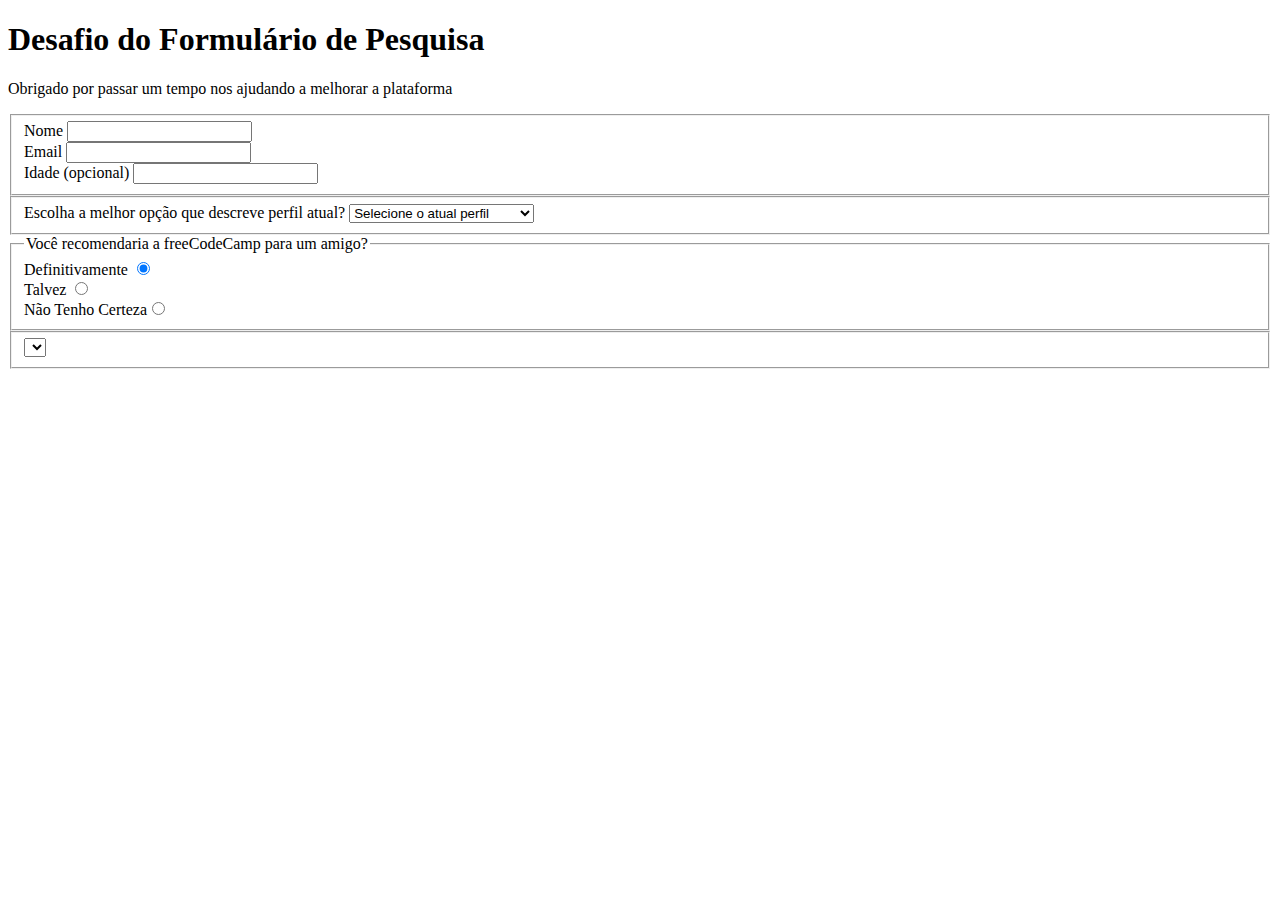
==== teste1.html @ 3c2c8eee "teste1" ====
<!DOCTYPE html>
<html lang="en">
<head>
    <meta charset="UTF-8">
    <meta name="viewport" content="width=device-width, initial-scale=1.0">
    <title>Document</title>
    <link rel="stylesheet" href="estilo.css">
</head>
<body>
    <h1>Desafio do Formulário de Pesquisa</h1>
    <p>Obrigado por passar um tempo nos ajudando a melhorar a plataforma</p>

    <fieldset>
        <label for="nome">Nome <input id="nome" type="text"> </label>
        <label for="email">Email <input id="email" type="email"> </label>
        <label for="idade">Idade (opcional) <input id="idade" type="number"> </label>
    </fieldset>
        

    <fieldset>
        <label for="">
            Escolha a melhor opção que descreve perfil atual?
            <select>
                <option value="">Selecione o atual perfil</option>
                <option value="">Estudante</option>
                <option value="">Trabalho em tempo integral</option>
                <option value="">Líder em tempo integral</option>
                <option value="">Prefiro não dizer</option>
                <option value="">Outro</option>
            </select>
        </label>
    </fieldset>


    <fieldset>
        <legend>Você recomendaria a freeCodeCamp para um amigo?</legend>
        <label for="">Definitivamente <input name="" type="radio" checked> </label>
        <label for="">Talvez <input name="" type="radio"> </label>
        <label for="">Não Tenho Certeza<input name="" type="radio"> </label>
    </fieldset>


    <fieldset>
        <label for="">
            <select name="" id="">
                <option value=""></option>
                <option value=""></option>
                <option value=""></option>
                <option value=""></option>
                <option value=""></option>

            </select>
        </label>
    </fieldset>
</body>
</html>
---- estilo.css ----
@charset "UTF-8";

label {
    display: block;
}
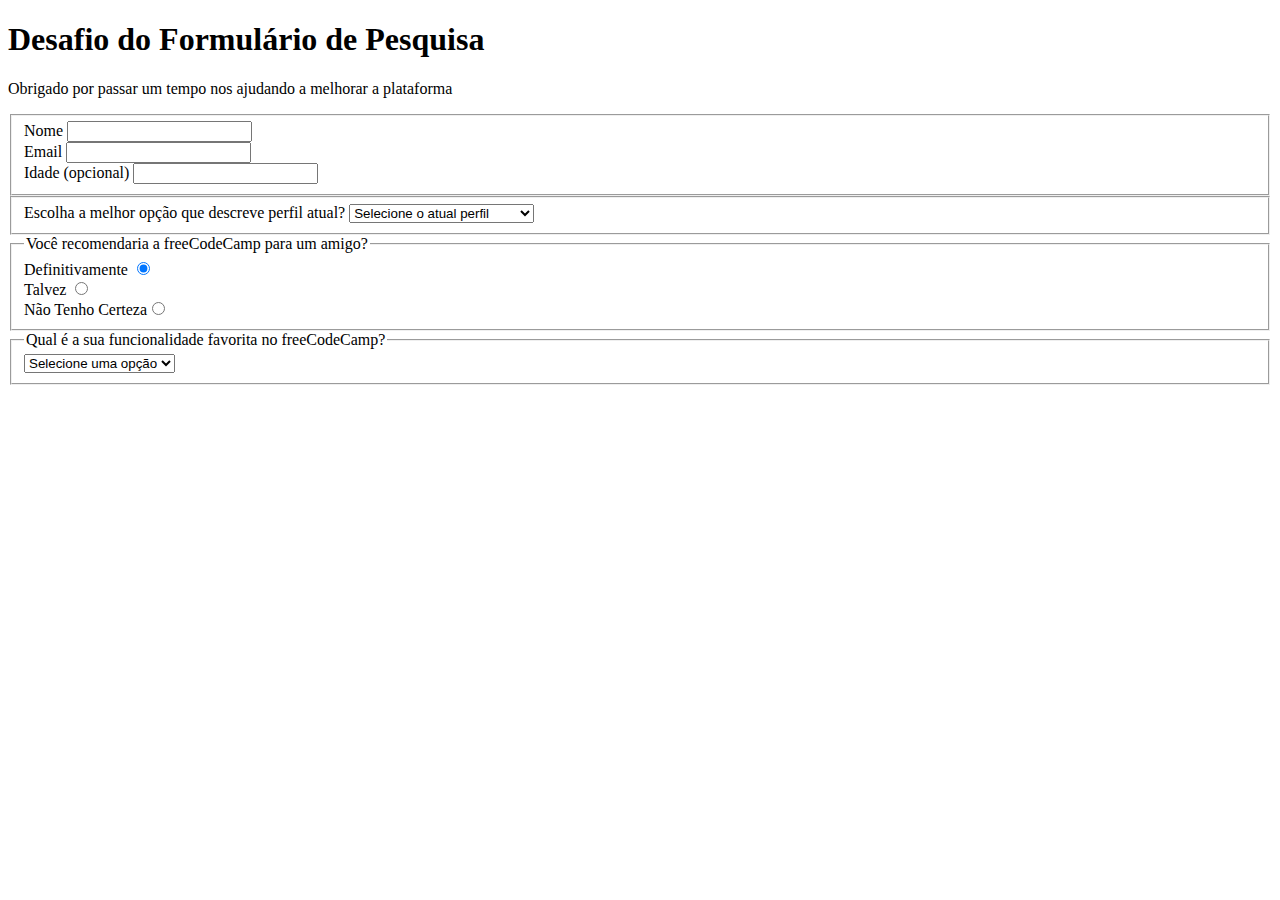
==== commit 26cbba18: "Update teste1.html" ====
--- a/teste1.html
+++ b/teste1.html
@@ -41,13 +41,14 @@
 
 
     <fieldset>
+        <legend>Qual é a sua funcionalidade favorita no freeCodeCamp?</legend>
         <label for="">
             <select name="" id="">
-                <option value=""></option>
-                <option value=""></option>
-                <option value=""></option>
-                <option value=""></option>
-                <option value=""></option>
+                <option value="">Selecione uma opção</option>
+                <option value="">Desafios</option>
+                <option value="">Projetos</option>
+                <option value="">Comunidade</option>
+                <option value="">Código Aberto</option>
 
             </select>
         </label>
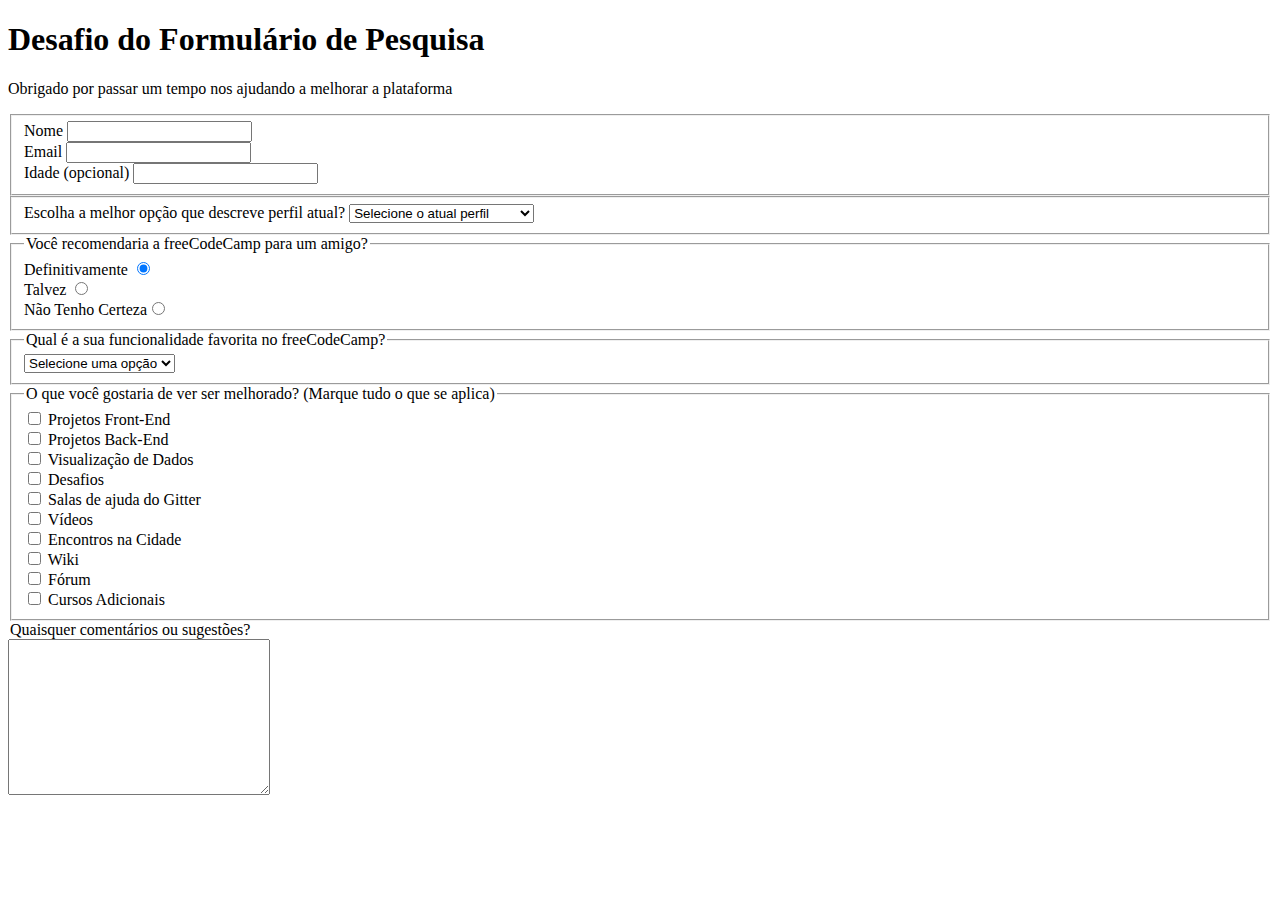
==== commit b3dbfd93: "Update teste1.html" ====
--- a/teste1.html
+++ b/teste1.html
@@ -10,48 +10,60 @@
     <h1>Desafio do Formulário de Pesquisa</h1>
     <p>Obrigado por passar um tempo nos ajudando a melhorar a plataforma</p>
 
-    <fieldset>
-        <label for="nome">Nome <input id="nome" type="text"> </label>
-        <label for="email">Email <input id="email" type="email"> </label>
-        <label for="idade">Idade (opcional) <input id="idade" type="number"> </label>
-    </fieldset>
+    <form action="">
+        <fieldset>
+            <label for="nome">Nome <input id="nome" type="text"> </label>
+            <label for="email">Email <input id="email" type="email"> </label>
+            <label for="idade">Idade (opcional) <input id="idade" type="number"> </label>
+        </fieldset>
         
-
-    <fieldset>
-        <label for="">
-            Escolha a melhor opção que descreve perfil atual?
-            <select>
-                <option value="">Selecione o atual perfil</option>
-                <option value="">Estudante</option>
-                <option value="">Trabalho em tempo integral</option>
-                <option value="">Líder em tempo integral</option>
-                <option value="">Prefiro não dizer</option>
-                <option value="">Outro</option>
-            </select>
+        <fieldset>
+            <label for="">
+                Escolha a melhor opção que descreve perfil atual?
+                <select>
+                    <option value="">Selecione o atual perfil</option>
+                    <option value="">Estudante</option>
+                    <option value="">Trabalho em tempo integral</option>
+                    <option value="">Líder em tempo integral</option>
+                    <option value="">Prefiro não dizer</option>
+                    <option value="">Outro</option>
+                </select>
+            </label>
+        </fieldset>
+        <fieldset>
+            <legend>Você recomendaria a freeCodeCamp para um amigo?</legend>
+            <label for="">Definitivamente <input name="" type="radio" checked> </label>
+            <label for="">Talvez <input name="" type="radio"> </label>
+            <label for="">Não Tenho Certeza<input name="" type="radio"> </label>
+        </fieldset>
+        <fieldset>
+            <legend>Qual é a sua funcionalidade favorita no freeCodeCamp?</legend>
+            <label for="">
+                <select name="" id="">
+                    <option value="">Selecione uma opção</option>
+                    <option value="">Desafios</option>
+                    <option value="">Projetos</option>
+                    <option value="">Comunidade</option>
+                    <option value="">Código Aberto</option>
+                </select>
+            </label>
+        </fieldset>
+        <fieldset>
+            <legend>O que você gostaria de ver ser melhorado? (Marque tudo o que se aplica)</legend>
+            <input type="checkbox"> Projetos Front-End<label for=""></label>
+            <input type="checkbox"> Projetos Back-End<label for=""></label>
+            <input type="checkbox"> Visualização de Dados<label for=""></label>
+            <input type="checkbox"> Desafios<label for=""></label>
+            <input type="checkbox"> Salas de ajuda do Gitter<label for=""></label>
+            <input type="checkbox"> Vídeos<label for=""></label>
+            <input type="checkbox"> Encontros na Cidade<label for=""></label>
+            <input type="checkbox"> Wiki<label for=""></label>
+            <input type="checkbox"> Fórum<label for=""></label>
+            <input type="checkbox"> Cursos Adicionais<label for=""></label>
+        </fieldset>
+        <label for=""> <legend>Quaisquer comentários ou sugestões?</legend>
+            <textarea name="" id="" cols="30" rows="10"></textarea>
         </label>
-    </fieldset>
-
-
-    <fieldset>
-        <legend>Você recomendaria a freeCodeCamp para um amigo?</legend>
-        <label for="">Definitivamente <input name="" type="radio" checked> </label>
-        <label for="">Talvez <input name="" type="radio"> </label>
-        <label for="">Não Tenho Certeza<input name="" type="radio"> </label>
-    </fieldset>
-
-
-    <fieldset>
-        <legend>Qual é a sua funcionalidade favorita no freeCodeCamp?</legend>
-        <label for="">
-            <select name="" id="">
-                <option value="">Selecione uma opção</option>
-                <option value="">Desafios</option>
-                <option value="">Projetos</option>
-                <option value="">Comunidade</option>
-                <option value="">Código Aberto</option>
-
-            </select>
-        </label>
-    </fieldset>
+    </form>
 </body>
 </html>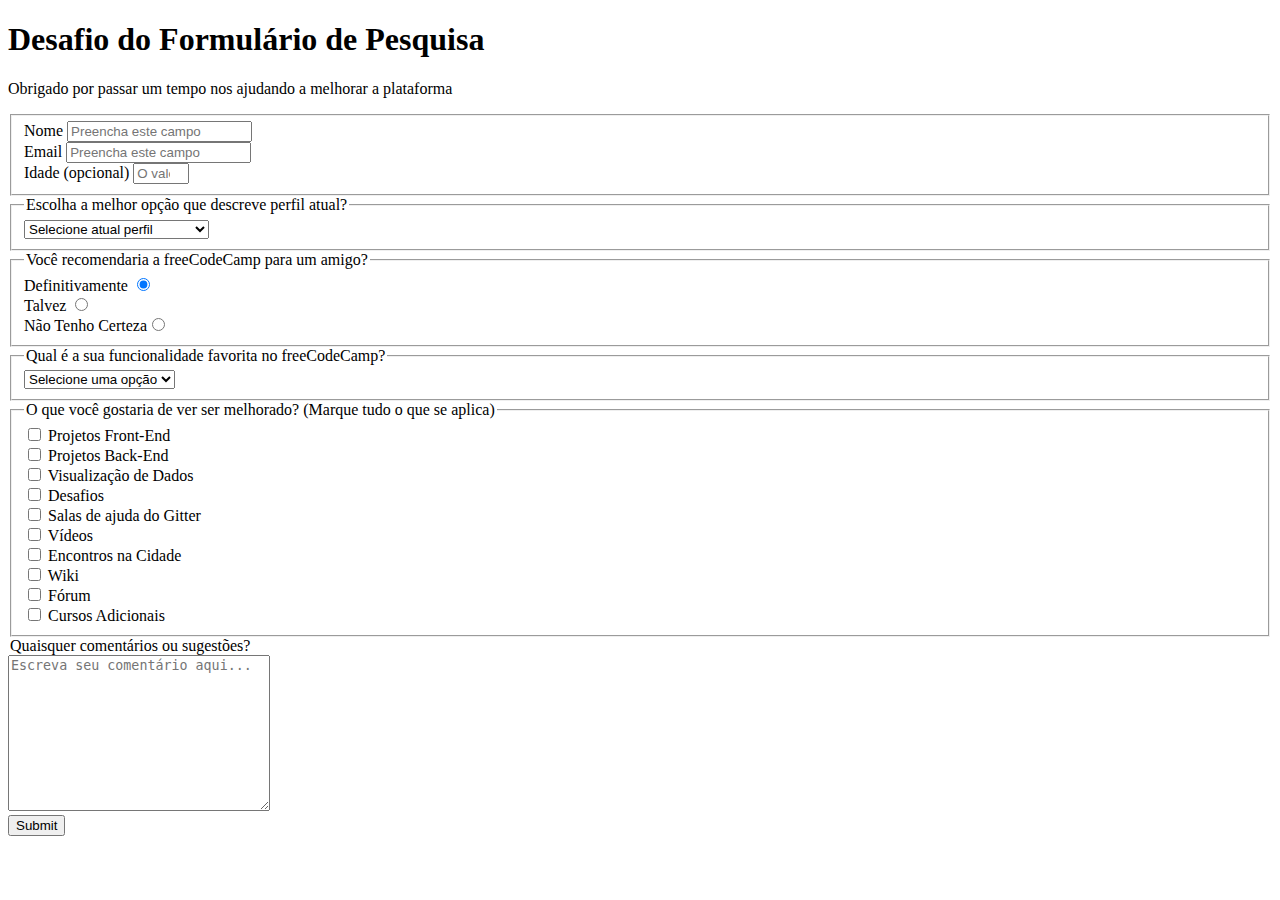
==== commit 183f399f: "Update teste1.html" ====
--- a/teste1.html
+++ b/teste1.html
@@ -3,30 +3,31 @@
 <head>
     <meta charset="UTF-8">
     <meta name="viewport" content="width=device-width, initial-scale=1.0">
-    <title>Document</title>
+    <title>Formulário de Pesquisa</title>
     <link rel="stylesheet" href="estilo.css">
 </head>
 <body>
-    <h1>Desafio do Formulário de Pesquisa</h1>
-    <p>Obrigado por passar um tempo nos ajudando a melhorar a plataforma</p>
+    <h1 id="principal">Desafio do Formulário de Pesquisa</h1>
+    <p id="p-um">Obrigado por passar um tempo nos ajudando a melhorar a plataforma</p>
 
-    <form action="">
+    <form action="" id="formulario-pesquisa">
         <fieldset>
-            <label for="nome">Nome <input id="nome" type="text"> </label>
-            <label for="email">Email <input id="email" type="email"> </label>
-            <label for="idade">Idade (opcional) <input id="idade" type="number"> </label>
+            <label for="nome" id="nome-label">Nome <input id="nome" name="nome" type="text" placeholder="Preencha este campo" required> </label>
+            <label for="email" id="email-label">Email <input id="email" name="email" type="email" placeholder="Preencha este campo" required> </label>
+            <label for="idade" id="idade-label">Idade (opcional) <input id="idade" name="idade" type="number" min="10" max="99" placeholder="O valor deve ser entre 10 e 99" required> </label>
         </fieldset>
         
         <fieldset>
-            <label for="">
-                Escolha a melhor opção que descreve perfil atual?
-                <select>
-                    <option value="">Selecione o atual perfil</option>
-                    <option value="">Estudante</option>
-                    <option value="">Trabalho em tempo integral</option>
-                    <option value="">Líder em tempo integral</option>
-                    <option value="">Prefiro não dizer</option>
-                    <option value="">Outro</option>
+            <legend>Escolha a melhor opção que descreve perfil atual?</legend>
+            <label for="perfil">
+                
+                <select name="perfil" id="perfil">
+                    <option value="">Selecione  atual perfil</option>
+                    <option value="1">Estudante</option>
+                    <option value="2">Trabalho em tempo integral</option>
+                    <option value="3">Líder em tempo integral</option>
+                    <option value="4">Prefiro não dizer</option>
+                    <option value="5">Outro</option>
                 </select>
             </label>
         </fieldset>
@@ -38,13 +39,13 @@
         </fieldset>
         <fieldset>
             <legend>Qual é a sua funcionalidade favorita no freeCodeCamp?</legend>
-            <label for="">
-                <select name="" id="">
+            <label for="funcionalidade">
+                <select name="funcionalidade" id="funcionalidade">
                     <option value="">Selecione uma opção</option>
-                    <option value="">Desafios</option>
-                    <option value="">Projetos</option>
-                    <option value="">Comunidade</option>
-                    <option value="">Código Aberto</option>
+                    <option value="1">Desafios</option>
+                    <option value="2">Projetos</option>
+                    <option value="3">Comunidade</option>
+                    <option value="4">Código Aberto</option>
                 </select>
             </label>
         </fieldset>
@@ -62,8 +63,10 @@
             <input type="checkbox"> Cursos Adicionais<label for=""></label>
         </fieldset>
         <label for=""> <legend>Quaisquer comentários ou sugestões?</legend>
-            <textarea name="" id="" cols="30" rows="10"></textarea>
+            <textarea name="" id="" cols="30" rows="10" placeholder="Escreva seu comentário aqui..."></textarea>
         </label>
+
+        <input type="submit" id="enviar" name="enviar">
     </form>
 </body>
 </html>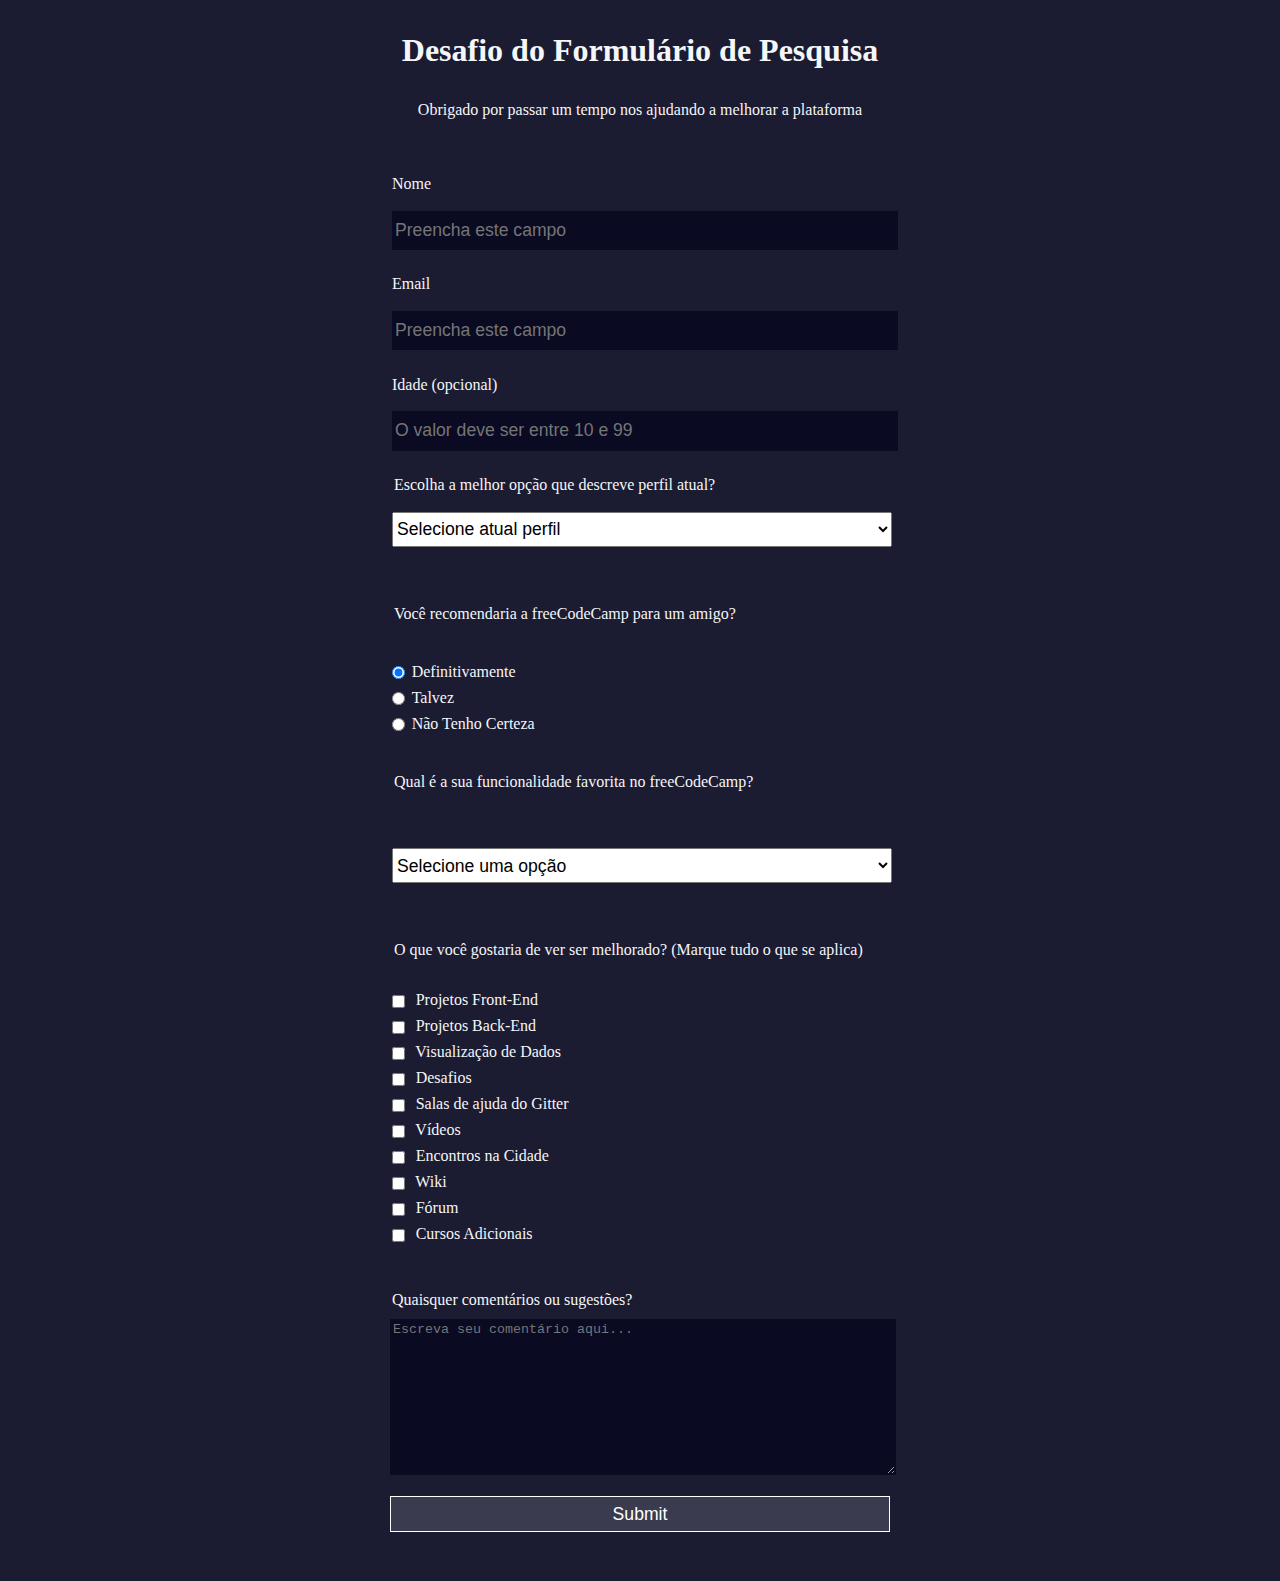
==== commit edd4b893: "s" ====
--- a/teste1.html
+++ b/teste1.html
@@ -7,20 +7,19 @@
     <link rel="stylesheet" href="estilo.css">
 </head>
 <body>
-    <h1 id="principal">Desafio do Formulário de Pesquisa</h1>
-    <p id="p-um">Obrigado por passar um tempo nos ajudando a melhorar a plataforma</p>
+    <h1 id="titulo">Desafio do Formulário de Pesquisa</h1>
+    <p id="descricao">Obrigado por passar um tempo nos ajudando a melhorar a plataforma</p>
 
     <form action="" id="formulario-pesquisa">
         <fieldset>
             <label for="nome" id="nome-label">Nome <input id="nome" name="nome" type="text" placeholder="Preencha este campo" required> </label>
             <label for="email" id="email-label">Email <input id="email" name="email" type="email" placeholder="Preencha este campo" required> </label>
             <label for="idade" id="idade-label">Idade (opcional) <input id="idade" name="idade" type="number" min="10" max="99" placeholder="O valor deve ser entre 10 e 99" required> </label>
-        </fieldset>
-        
-        <fieldset>
-            <legend>Escolha a melhor opção que descreve perfil atual?</legend>
+
+
+            
             <label for="perfil">
-                
+                <legend>Escolha a melhor opção que descreve perfil atual?</legend>
                 <select name="perfil" id="perfil">
                     <option value="">Selecione  atual perfil</option>
                     <option value="1">Estudante</option>
@@ -31,12 +30,14 @@
                 </select>
             </label>
         </fieldset>
+        
         <fieldset>
             <legend>Você recomendaria a freeCodeCamp para um amigo?</legend>
-            <label for="">Definitivamente <input name="" type="radio" checked> </label>
-            <label for="">Talvez <input name="" type="radio"> </label>
-            <label for="">Não Tenho Certeza<input name="" type="radio"> </label>
+            <label for="definitivamente" ><input id="definitivamente" name="escolha" type="radio" class="inline" checked>Definitivamente </label>
+            <label for="talvez"><input id="talvez" value="talvez" name="escolha" type="radio" class="inline">Talvez  </label>
+            <label for="improvavel"><input id="improvavel" name="escolha" value="improvavel" type="radio" class="inline">Não Tenho Certeza </label>
         </fieldset>
+
         <fieldset>
             <legend>Qual é a sua funcionalidade favorita no freeCodeCamp?</legend>
             <label for="funcionalidade">
@@ -49,19 +50,21 @@
                 </select>
             </label>
         </fieldset>
+
         <fieldset>
             <legend>O que você gostaria de ver ser melhorado? (Marque tudo o que se aplica)</legend>
-            <input type="checkbox"> Projetos Front-End<label for=""></label>
-            <input type="checkbox"> Projetos Back-End<label for=""></label>
-            <input type="checkbox"> Visualização de Dados<label for=""></label>
-            <input type="checkbox"> Desafios<label for=""></label>
-            <input type="checkbox"> Salas de ajuda do Gitter<label for=""></label>
-            <input type="checkbox"> Vídeos<label for=""></label>
-            <input type="checkbox"> Encontros na Cidade<label for=""></label>
-            <input type="checkbox"> Wiki<label for=""></label>
-            <input type="checkbox"> Fórum<label for=""></label>
-            <input type="checkbox"> Cursos Adicionais<label for=""></label>
+            <input type="checkbox" class="inline"> Projetos Front-End<label for=""></label>
+            <input type="checkbox" class="inline" value="back-end"> Projetos Back-End<label for="back-end"></label>
+            <input type="checkbox" class="inline"> Visualização de Dados<label for=""></label>
+            <input type="checkbox" class="inline"> Desafios<label for=""></label>
+            <input type="checkbox" class="inline"> Salas de ajuda do Gitter<label for=""></label>
+            <input type="checkbox" class="inline"> Vídeos<label for=""></label>
+            <input type="checkbox" class="inline"> Encontros na Cidade<label for=""></label>
+            <input type="checkbox" class="inline"> Wiki<label for=""></label>
+            <input type="checkbox" class="inline"> Fórum<label for=""></label>
+            <input type="checkbox" class="inline"> Cursos Adicionais<label for=""></label>
         </fieldset>
+
         <label for=""> <legend>Quaisquer comentários ou sugestões?</legend>
             <textarea name="" id="" cols="30" rows="10" placeholder="Escreva seu comentário aqui..."></textarea>
         </label>
--- a/estilo.css
+++ b/estilo.css
@@ -1,5 +1,105 @@
 @charset "UTF-8";
+
+
+body {
+    width: 100%;
+    height: 100vh;
+    margin: 0px;
+    background-color: #1b1b32;
+    color: #f5f6f7;
+
+    font-family: "Tahoma";
+    font-size: 16px;
+}
+
+h1, p {
+    text-align: center;
+    margin: 1em auto;
+}
+
+#nome, #email, #idade {
+    min-width: 500px;
+    width: 60%;
+
+    margin: 1em auto;
+    height: 2em;
+    font-size: 1.1rem;
+}
+
+form {
+    margin: 0px auto;
+    max-width: 500px;
+    width: 60vw;
+    min-width: 300px;
+
+    padding-bottom: 2em;
+}
+
+fieldset {
+    border: none;
+    padding: 2em 0px;
+}
+
+fieldset:last-of-type {
+    border-bottom: none;
+}
+
+/* Para que todos os elementos input, textarea e select, e ocupem toda a largura dos elementos pais.
+ adicionei 10px de margin ao topo dos elementos selecionados. Defina as outras margens como 0.*/
+
+input, textarea, select {
+    width: 100%;
+    margin: 10px 0px 0px 0px;
+    
+ }
+
+ input, textarea {
+    background-color: #0a0a23;
+    border: 1px solid #0a0a23;
+
+    color: #ffffff;
+    
+}
+
+select#funcionalidade ,#perfil {
+
+    min-width: 500px;
+    width: 60%;
+
+    margin: 1em auto;
+    height: 2em;
+    font-size: 1.1rem;
+}
+/* Para estilizar o botão enviar, você pode usar um seletor de atributo, que seleciona um elemento com base no valor dado. Exemplo:
+
+input[name="password"]*/
+
+input[type="submit"] {
+    display: block;
+
+    min-width: 500px;
+    width: 60%;
+
+    margin: 1em auto;
+    height: 2em;
+    font-size: 1.1rem;
+
+    background-color: #3b3b4f;
+    border-color: white;
+  }
+
+.inline {
+    width: unset;
+    margin: 0px 0.5em 0px 0px;
+
+    vertical-align: middle;
+}
+
+a {
+    color: #dfdfe2;
+  }
 
 label {
     display: block;
+    margin: 0.5rem 0;
 }